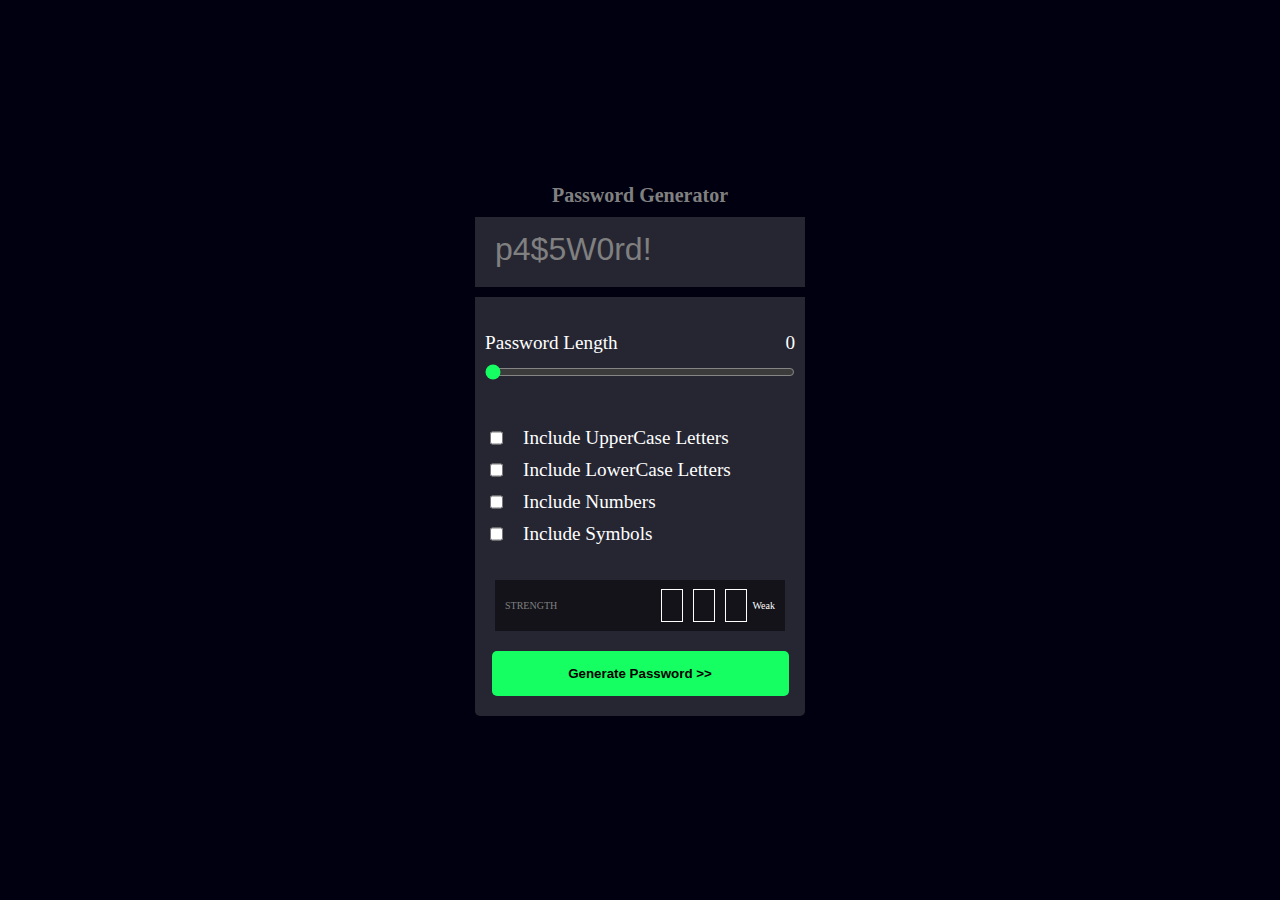
==== generator.html @ f93737ad "commit" ====
<!DOCTYPE html>
<html>

<head>
  <meta charset="UTF-8">
  <meta name="viewport" content="width=device-width, initial-scale=1">
  <title> Password Generator</title>
    <link rel="stylesheet" href="https://cdnjs.cloudflare.com/ajax/libs/font-awesome/6.4.0/css/all.min.css" integrity="sha512-iecdLmaskl7CVkqkXNQ/ZH/XLlvWZOJyj7Yy7tcenmpD1ypASozpmT/E0iPtmFIB46ZmdtAc9eNBvH0H/ZpiBw==" crossorigin="anonymous" referrerpolicy="no-referrer" />
  <link rel="stylesheet" href="generator.css">
</head>
<body>
  <div class="container">
    <h1> Password Generator</h1>
    
    <!-- Password display and copy btn -->
    <div class="display">
      <input type="text" name="display" id="display" placeholder="p4$5W0rd!" disabled />
      <button id="copyBtn"><i class="fa fa-copy"></i></button>
    </div>
    <!-- Password display and copy btn ends -->
    
      <!-- Password length fields -->
  <div class="password-length">
    <div class="length-con">
      <label for="passwordLength">Password Length</label>
      <span id="lengthVal">0</span>
    </div>

    <input type="range" name="passwordLength" id="passwordLength" min="0" max="20" value="0" />
  </div>  
    <!-- ends-->
  
  <div class="options">
    <label>
      <input type="checkbox" name="upperCase" id="upperCase" />
      Include UpperCase Letters
    </label>
    <label>
      <input type="checkbox" name="lowerCase" id="lowerCase" />
      Include LowerCase Letters
    </label>
    <label>
      <input type="checkbox" name="numbers" id="numbers" />
      Include Numbers
    </label>
    <label>
      <input type="checkbox" name="symbols" id="symbols" />
      Include Symbols
    </label>
  </div>
  
  <div class="strength-con">
    <span class="strength"> Strength</span>
    <div>
      <span class="box" id="box1"></span>
      <span class="box" id="box2"></span>
      <span class="box" id="box3"></span>
      <span id="strengthRating"> Weak</span>
  </div>
  </div>
  
  <button id="generateBtn" class="generate-btn">Generate Password >></button>
</div>
<script src="generator.js"></script>
</body>
</html>
---- generator.css ----
/* {
  margin: 0;
  padding: 0;
  box-sizing: border-box;
  color: white;
  background: transparent;
  border: 0;
  outline: 0;
  appearance: none;
}



body {
  display: flex;
  align-items: center;
  justify-content: center;
  min-height: 100vh;
  background: rgba(0, 0, 0, 0.92);
  font-family: monospace, sans-serif;
  position: relative;
}

.container {
  width: 350px;
  height: 450px;
  background: rgba(200, 200, 200, 0.12);
  padding: 10px;
  position: relative;
  display: block ;
}

h1 {
  position: absolute;
  font-size: 2rem;
  letter-spacing: 0..64px;
  top: -10px;
  color: grey;
}

.display {
  display: flex;
  justify-content: space-between;
}*/


* {

    margin: 0;
    outline: none;
    border: none;
    padding: 0;
    box-sizing: border-box;
    color: white;
}

:root {
  --black: rgba(0, 0, 0, 0.92);
  --green: #15ff62;
}

body {
    background: #000010;
    display: flex;
    justify-content: center;
    align-items: center;
    min-height: 100vh;
    font-size: 62.5%;
}

.container {
    width: 330px;
    background: rgba(255, 255, 255, 0.15);
    height: 100%;
    border-radius: 5px;
    padding-bottom: 20px;
}

h1 {
    text-align: center;
    background: #000010;
    margin-bottom: -10px;
    color: grey;
}

.display {
    width: 100%;
    padding: 10px;
    display: flex;
    justify-content: center;
    margin: 10px 0 25px 0;
    background: transparent;
    border-top: 10px solid #000010;
    border-bottom: 10px solid #000010;
    height: 10vh;
}

#display {
    width: 90%;
    height: 5vh;
    background: transparent;
    font-size: 2rem;
    padding: 5px 10px;
}

#copyBtn {
  width: 10%;
  height: 5vh;
  background: transparent;
  font-size: 1.6rem;
  margin-right: 15px;
}

::placeholder {
  color: grey;
}

.password-length, .options {
  padding: 10px;
  margin-bottom: 20px;
}

.password-length .length-con {
  display: flex;
  justify-content: space-between;
}

.password-length .length-con label,
.password-length .length-con span {
  font-size: 1.2rem;
  margin-bottom: 10px
}

.password-length #passwordLength {
  width: 100%;
  accent-color: var(--green);
  border: none;
}



.options label {
  display: flex;
  padding: 5px;
  font-size: 1.2rem
}



.options label input[type=checkbox] {
    margin-right: 20px;
    accent-color: var(--green);
    background: transparent;
    border: 1px solid white;
}

.strength-con {
  display: flex;
  justify-content: space-between;
  margin: 20px;
  padding: 20px 10px;
  background: rgba(0, 0, 0, 0.5);
}

.strength-con .strength {
  color: grey;
  text-transform: uppercase;
  font-weight: bold
  font-size: 2rem;
}

.generate-btn {
    width: 90%;
    display: block;
    background: var(--green);
    padding: 15px 25px;
    text-align: center;
    color: black;
    font-weight: 700;
    border-radius: 5px;
    margin: 0 auto;
    border: none;
    outline: none;
}

.generate-btn:hover {
  opacity: 0.7
}

.generate-btn:hover {
    opacity: 0.9;
}


.box {
  width: 50px;
  height: 100px;
  border: 1px solid white;
  padding: 10px;
  margin: 5px;
}
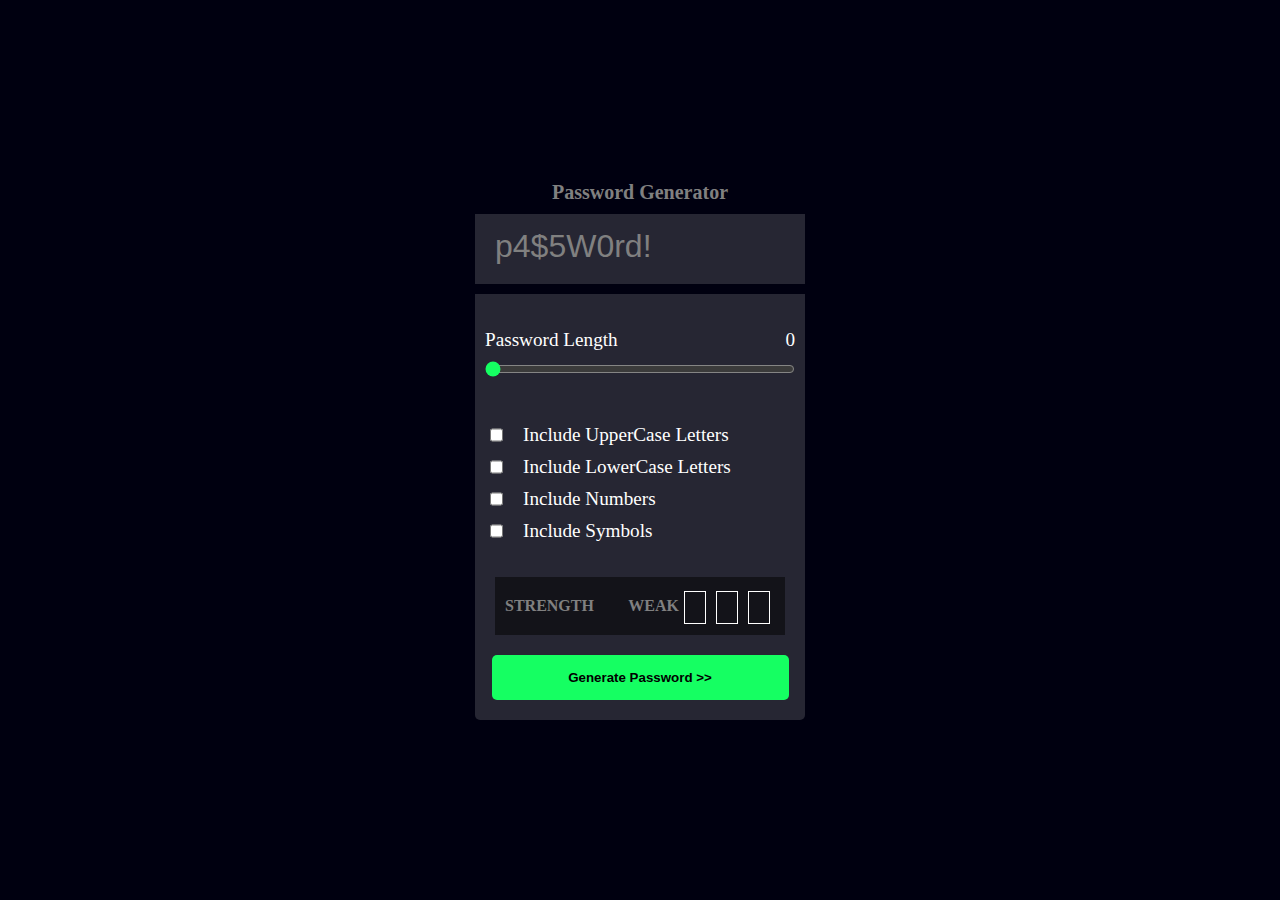
==== commit 7914dcb1: "comit" ====
--- a/generator.html
+++ b/generator.html
@@ -52,10 +52,10 @@
   <div class="strength-con">
     <span class="strength"> Strength</span>
     <div>
+      <span id="strengthRating"> Weak</span>
       <span class="box" id="box1"></span>
       <span class="box" id="box2"></span>
       <span class="box" id="box3"></span>
-      <span id="strengthRating"> Weak</span>
   </div>
   </div>
   
--- a/generator.css
+++ b/generator.css
@@ -162,11 +162,11 @@
   background: rgba(0, 0, 0, 0.5);
 }
 
-.strength-con .strength {
+.strength-con .strength, #strengthRating {
   color: grey;
   text-transform: uppercase;
-  font-weight: bold
-  font-size: 2rem;
+  font-weight: bold;
+  font-size: 1rem;
 }
 
 .generate-btn {
@@ -198,4 +198,6 @@
   border: 1px solid white;
   padding: 10px;
   margin: 5px;
-}+}
+
+
